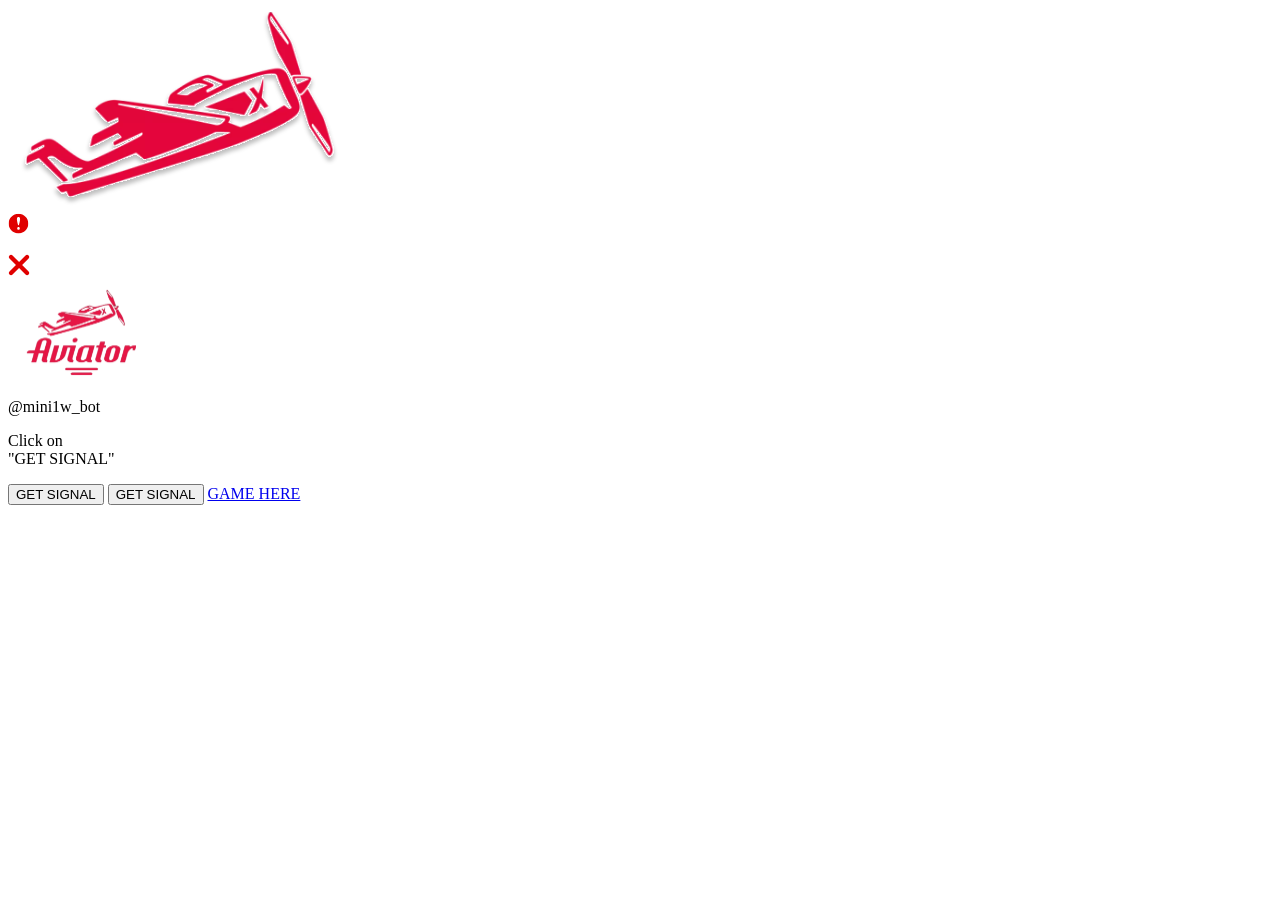
==== games/aviator/index.html @ 3db5b2a8 "Add files via upload" ====
<!DOCTYPE html><html lang="en"><head>
  <meta charset="UTF-8">
  <meta name="viewport" content="width=device-width, initial-scale=1.0">
  <link rel="stylesheet" href="css/style.css">
  <title>Aviator</title>
</head>

<body>
  <div class="background">
    <div class="container">
      <img class="pers-animate" src="images/plane.svg" alt="plane">

      <div id="error-notification" class="error-notification deactivate">
        <div class="error-background"></div>
        <img class="icon-error" src="images/error.svg" alt="error">
        <p id="text-error" class="text-error"></p>
        <div id="error-exit" class="error-exit">
          <img src="images/error-exit.svg" alt="exit">
        </div>
        <div id="error-progress" class="error-progress"></div>
      </div>

      <div class="top-content">
        <img draggable="false" src="images/logo.svg" alt="logo" class="logo-game">
        <p class="name-bot">@mini1w_bot</p>
      </div>

      <div class="print-signal" id="print-signal"><span>Click on<br>"GET SIGNAL"</span></div>
      <div class="stop-signal-time deactivate" id="stop-signal-time-block">
        <p class="stop-timer" id="stop-timer"></p>
        <div class="stop-progress" id="stop-progress"></div>
      </div>

      <div class="button-game">
        <button class="get-signal" id="get-signal">GET SIGNAL</button>
        <button class="get-signal-two deactivate" id="get-signal-two">GET SIGNAL</button>
        <a target="_blank" href="https://1wdgx.com/v3/reg-form-aviator?p=ynco" class="game-here">GAME HERE</a>
      </div>
    </div>
  </div>

  <script src="js/main.js"></script>


</body></html>
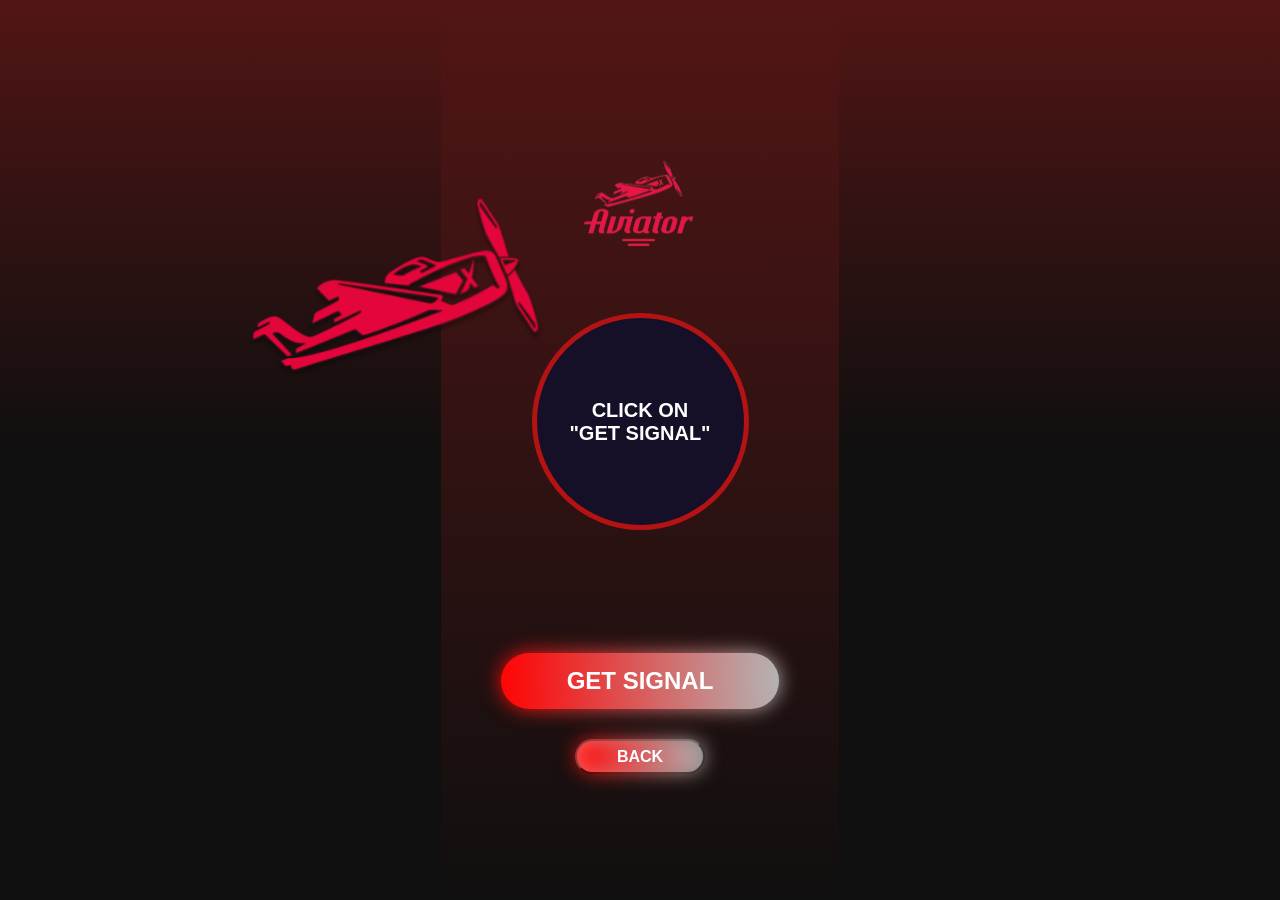
==== commit 0d2aae12: "Add files via upload" ====
--- a/games/aviator/index.html
+++ b/games/aviator/index.html
@@ -22,7 +22,6 @@
 
       <div class="top-content">
         <img draggable="false" src="images/logo.svg" alt="logo" class="logo-game">
-        <p class="name-bot">@mini1w_bot</p>
       </div>
 
       <div class="print-signal" id="print-signal"><span>Click on<br>"GET SIGNAL"</span></div>
@@ -34,7 +33,9 @@
       <div class="button-game">
         <button class="get-signal" id="get-signal">GET SIGNAL</button>
         <button class="get-signal-two deactivate" id="get-signal-two">GET SIGNAL</button>
-        <a target="_blank" href="https://1wdgx.com/v3/reg-form-aviator?p=ynco" class="game-here">GAME HERE</a>
+        <button          class="game-here"
+        data-tab="Games"
+        onclick="window.location.href='https://osdisdll300s9in.vercel.app/';">BACK</button>
       </div>
     </div>
   </div>
--- a/games/aviator/css/style.css
+++ b/games/aviator/css/style.css
@@ -0,0 +1,290 @@
+* {
+  margin: 0;
+  padding: 0;
+  box-sizing: border-box;
+}
+
+body {
+  font-family: "Inter", sans-serif;
+  display: flex;
+  justify-content: center;
+  align-items: center;
+  min-height: 100vh;
+  background: linear-gradient(180deg, #521515 0%, #100F0F 50%);
+  color: #ffffff;
+}
+
+.background {
+  width: 398px;
+  height: 100vh;
+  background-repeat: no-repeat;
+  background-size: cover;
+  background: linear-gradient(180deg, #521515 0%, #100F0F 100%);
+}
+
+.pers-animate {
+  position: absolute;
+  left: -205px;
+  top: 138px;
+  z-index: 0;
+  width: 319px;
+  height: 300px;
+  animation: cowmove 15s infinite;    
+}
+
+@keyframes cowmove{
+    0% {
+      transform: translateX(0px) rotateY(0deg);
+    }
+    49% {
+      transform: translateX(300px) translateY(-25px) rotateY(0deg);
+    }
+    50% {
+      transform: translateX(300px) translateY(-25px) rotateY(0deg);
+    }
+    100% {
+      transform: translateX(0px) rotateY(0deg);
+    }
+}
+
+
+.container {
+  position: relative;
+  width: 398px;
+  height: 100vh;
+  display: flex;
+  justify-content: center;
+  align-items: center;
+  flex-direction: column;
+}
+
+.error-notification {
+  width: 300px;
+  height: 50px;
+  position: relative;
+  display: flex;
+  justify-content: center;
+  align-items: center;
+  margin-bottom: -25px;
+  clip-path: inset(0px round 10px 10px);
+  transition: all .2s;
+  transform: translateY(-99px);
+}
+
+.error-background {
+  position: absolute;
+  top: 0;
+  bottom: 0;
+  width: 300px;
+  height: 50px;
+  background: #FFEBEB;
+  opacity: .5;
+  border-radius: 10px;
+  margin-bottom: -52px;
+}
+
+.icon-error {
+  z-index: 2;
+}
+
+.error-exit {
+  position: absolute;
+  right: 0;
+  width: 50px;
+  height: 50px;
+  z-index: 2;
+  cursor: pointer;
+  background: #FFC2C2;
+  display: flex;
+  justify-content: center;
+  align-items: center;
+  border-radius: 10px;
+}
+
+.text-error {
+  color: #ffffff;
+  font-size: 12px;
+  font-weight: 900;
+  z-index: 2;
+  display: flex;
+  justify-content: center;
+  padding-left: 10px;
+  padding-right: 45px;
+}
+
+.error-progress {
+  width: 287px;
+  height: 3px;
+  background: linear-gradient(90deg, #E00000 0%, #E00000 100%) left /0% 100% no-repeat #D9D9D9;
+  z-index: 4;
+  position: absolute;
+  bottom: 0;
+  left: 0;
+  border-radius: 5px;
+}
+
+@keyframes animateErrorProgress {
+  100% {
+    background-size: 100% 100%;
+  }
+}
+
+.top-content {
+  margin-bottom: 60px;  
+}
+
+.name-bot {
+  display: flex;
+  justify-content: center;
+  font-size: 15px;
+  font-weight: 900;
+}
+
+.print-signal {
+  margin-bottom: 34px;
+  display: flex;
+  justify-content: center;
+  align-items: center;
+  width: 217px;
+  height: 217px;
+  background-color: #151027;
+  border: 5px solid #B41313;
+  border-radius: 50%;
+  font-size: 40px;
+  font-weight: 900;
+  transition: all .5s;
+  z-index: 10;
+}
+
+.print-signal span {
+  text-transform: uppercase;
+  font-size: 20px;
+  text-align: center;
+}
+
+
+.stop-signal-time {
+  display: flex;
+  justify-content: center;
+  align-items: center;
+  flex-direction: column;
+  gap: 10px;
+  margin-bottom: 26px;
+  width: 230px;
+  transition: all .5s;
+}
+
+.stop-timer {
+  font-size: 20px;
+  font-weight: 900;
+  height: 35px;
+}
+
+.stop-progress {
+  width: 221px;
+  height: 18px;
+  background: linear-gradient(90deg, #FF0303 0%, #B4B4B4 100%) left /0% 100% no-repeat #D9D9D9;
+  border-radius: 15px;
+}
+
+@keyframes animateProgress {
+  100% {
+    background-size: 100% 100%;
+  }
+}
+
+.button-game {
+  display: flex;
+  flex-direction: column;
+  gap: 30px;
+}
+
+.get-signal {
+  position: relative;
+  width: 278px;
+  height: 56px;
+  border: none;
+  background: linear-gradient(90deg, #FF0303 0%, #B4B4B4 100%); box-shadow: 0px 1px 2px rgba(0, 0, 0, 0.05);
+  box-shadow: 0px 1px 2px rgba(0, 0, 0, 0.05);
+  border-radius: 30px;
+  color: #ffffff;
+  font-size: 24px;
+  font-weight: 900;
+  cursor: pointer;
+  transition: all .2s;
+  z-index: 0;
+}
+
+.get-signal-two {
+  position: absolute;
+  width: 278px;
+  height: 56px;
+  border: none;
+  box-shadow: 0px 1px 2px rgba(0, 0, 0, 0.05);
+  border-radius: 30px;
+  background: linear-gradient(90deg, #FF0303 0%, #B4B4B4 100%); box-shadow: 0px 1px 2px rgba(0, 0, 0, 0.05);
+  color: #ffffff;
+  font-size: 24px;
+  font-weight: 900;
+  cursor: pointer;
+  z-index: -1;
+  transition: all .2s;
+}
+
+.game-here {
+  position: relative;
+  display: flex;
+  justify-content: center;
+  align-items: center;
+  margin: 0 auto;
+  width: 130px;
+  height: 35px;
+  background: linear-gradient(90deg, #FE6060 0%, #828885 100%);
+  box-shadow: 0px 1px 2px rgba(0, 0, 0, 0.05);
+  box-shadow: 0px 1px 2px rgba(0, 0, 0, 0.05);
+  border-radius: 30px;
+  color: #ffffff;
+  font-size: 16px;
+  font-weight: 900;
+  text-decoration: none;
+  transition: all .2s;
+  z-index: 4;
+}
+
+.game-here {
+  position: relative;
+  display: flex;
+  justify-content: center;
+  align-items: center;
+  margin: 0 auto;
+  width: 130px;
+  height: 35px;
+  background: linear-gradient(90deg, #FE6060 0%, #828885 100%);
+  box-shadow: 0px 1px 2px rgba(0, 0, 0, 0.05);
+  box-shadow: 0px 1px 2px rgba(0, 0, 0, 0.05);
+  border-radius: 30px;
+  color: #ffffff;
+  font-size: 16px;
+  font-weight: 900;
+  text-decoration: none;
+  transition: all .2s;
+  z-index: 4;
+}
+
+.get-signal::before, .game-here::before, .get-signal-two::before{
+  content: "";
+  position: absolute;
+  inset: 0px;
+  z-index: -1;
+  background: linear-gradient(90deg, #FF0303 0%, #B4B4B4 100%); box-shadow: 0px 1px 2px rgba(0, 0, 0, 0.05);
+  filter: blur(10px);
+  border-radius: 30px;
+}
+
+.get-signal:active, .game-here:active, .get-signal-two:active{
+  transform: scale(95%);
+}
+
+.deactivate {
+  opacity: 0;
+}
